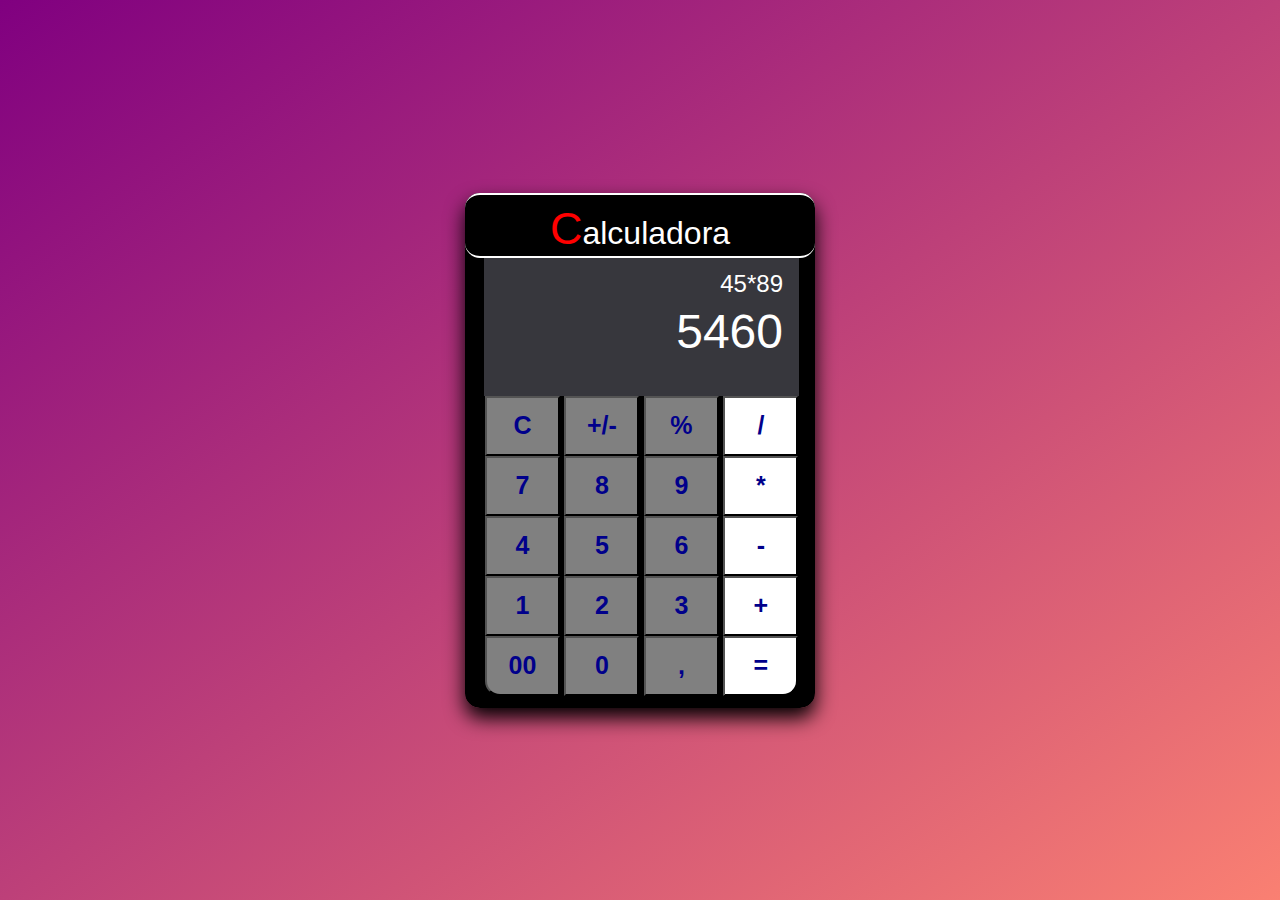
==== index.html @ 0f349f48 "Subida de Poyecto" ====
<!doctype html>
<html lang="en">
    <head>
    <title>calculadora</title>
    <meta charset="utf-8">
    <meta name="viewport" content="width=device-width, initial-scale=1, shrink-to-fit=no">
    <link rel="stylesheet" href="css/bootstrap.min.css">
    <link rel="stylesheet" href="style.css">
    </head>
        <body>





<div class="calculadora">
    <div class="Top__Bar">Calculadora</div>
    <div class="main_resultado">
    <div class="screen__top" id="screen__operation">45*89</div>
    <div class="screen__content" id="screen__resukt">5460</div>
    </div>
    <div class="main_teclas" id="main__teclas">
<button class="Tecla-C">C</button>
<button class="Tecla-masmenos">+/-</button>
<button class="Tecla-Porcentaje">%</button>
<button class="Tecla-Dividir">/</button>
<button class="Tecla-7">7</button>
<button class="Tecla-8">8</button>
<button class="Tecla-9">9</button>
<button class="Tecla-Multiplicacion">*</button>
<button class="Tecla-4">4</button>
<button class="Tecla-5">5</button>
<button class="Tecla-6">6</button>
<button class="Tecla-Resta">-</button>
<button class="Tecla-1">1</button>
<button class="Tecla-2">2</button>
<button class="Tecla-3">3</button>
<button class="Tecla-Suma">+</button>
<button class="Tecla-0">00</button>
<button class="Tecla-V">0</button>
<button class="Tecla-,">,</button>
<button class="Tecla-Igual">=</button>
</div>
</div>








    <script src="js/jquery-3.5.1.min.js" ></script>
    <script src="js/popper.min.js" ></script>
    <script src="js/bootstrap.min.js    " ></script>
    <script src="js/java.js"></script>
        </body>
</html>
---- style.css ----
/*.boxer
    {

      padding: 5em 0 0 2em;
    }
[class^="Tecla-"]
        {
          display: inline-block;
          width: 60px;
          background-color: gray;
        }
[class^="Tecla-"]:hover
                        {
                          color: white ;
                        }
[class^="Tecla-"]:active {
                            transform: scale(.9)}
*/

body
{
   display: flex; 
   align-items: center;
   justify-content: center;
   width: 100vw;
   height: 100vh;
   background: linear-gradient(
       to bottom right,
     purple 0%,
     salmon 100%
   );
}
.calculadora
{
   
    width: 350px;
    height: 515px;
    background: black;
    border-radius: 15px;
    position: relative;
}
.calculadora::after
                    {
                        content: "";
                        display: block;
                        position: absolute;
                        top: 0;
                        width: 100%;
                        height: 100%;
                        border-radius: 15px;
                        box-shadow: 0 10px 20px black;
                        opacity: 1;
                    }
           
.Top__Bar
          {
              width: 100%;
              height: 65px;
              text-align: center;
              font-size: 2em;
              border-bottom: 2px solid white;
              border-top: 2px solid white;
              position: relative;
              color: white;
              background-color: black;
              border-radius: 15px;
          }
.Top__Bar::first-letter
                       {
                          
                           color: red;
                           font-size: 45px;
                       
                       }

[class^="screen__"]{
    width: 100%;
    height: 30px;
    text-align: right;
    padding-right: 1rem;
    padding-top: .5rem;
}
.main_resultado
                {
                    position: relative;
                    color: white;
                    background-color: rgba(223, 223, 247, 0.247);
                    width: 90%;
                   left: 19px;
                }
             
.screen__top
             {
                 font-size: 1.5rem
             }
.screen__content
                {
                    font-size:3rem;
                    padding-bottom: 100px;
                }
.main_teclas
                {   display: inline-block; 
                    margin-left: 20px;           
                } 

 [class^="Tecla-"]
                       {
                           display: inline-block;
                           width: 75px;
                           height: 60px;
                           background-color: gray;
                           color: darkblue;
                           cursor: pointer;
                           position: relative;
                           z-index: 100;
                           font-size: 25px;
                           font-weight: bold;
                       }
[class^="Tecla-"]:nth-child(4n)
                                {
                                    background-color: white;
                                }
[class^="Tecla-"]:nth-child(17)
                                {
                                    border-bottom-left-radius: 15px;
                                }
 [class^="Tecla-"]:hover
                       {
                         background-color: lightgreen ;
                       }
[class^="Tecla-"]:active {
                           transform: scale(.9)
                        }
[class^="Tecla-"]:last-child
                                {
                                   border-bottom-right-radius: 15px;
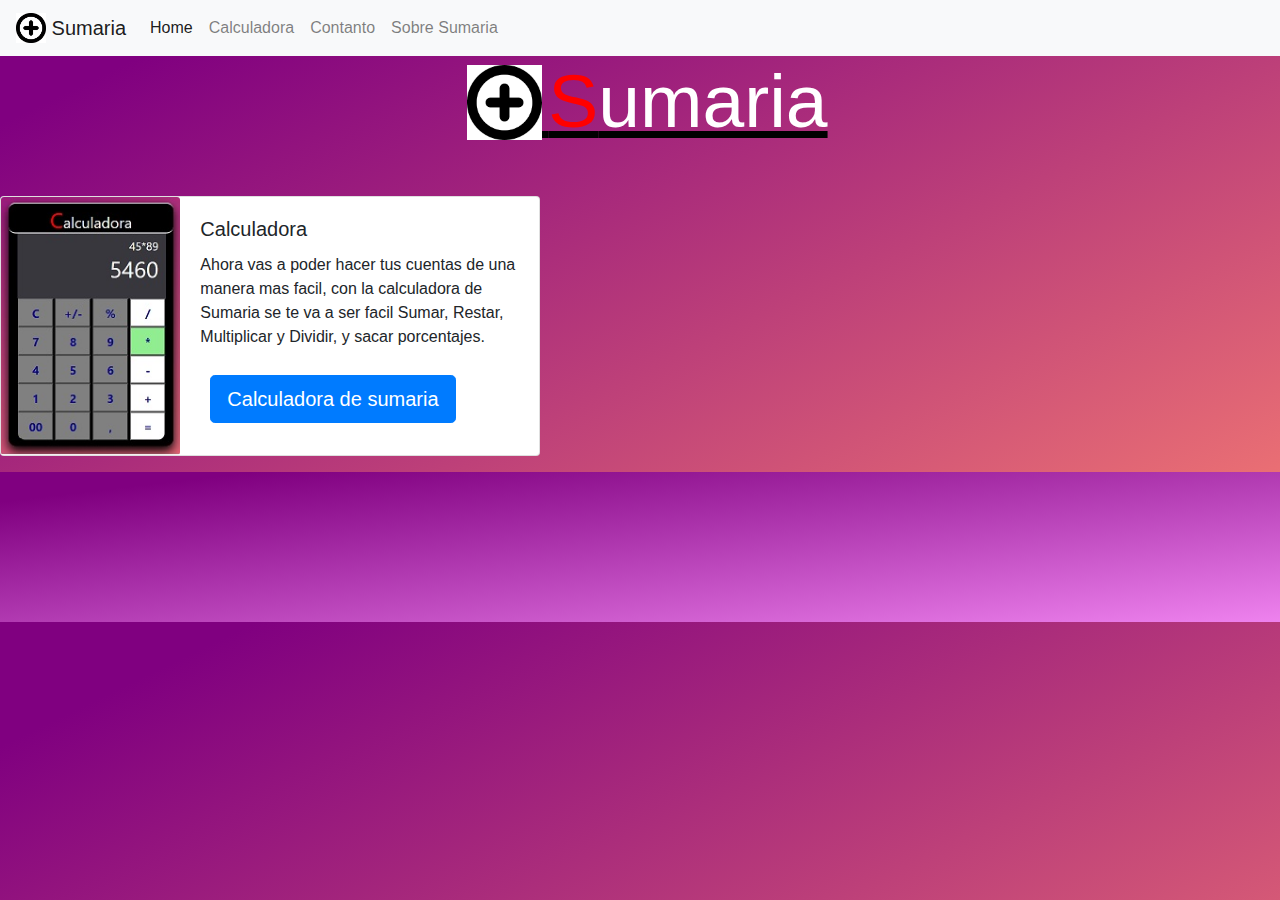
==== commit a63e68ef: "Se agrega Index. y nuevos aspectos" ====
--- a/index.html
+++ b/index.html
@@ -1,58 +1,65 @@
 <!doctype html>
 <html lang="en">
-    <head>
-    <title>calculadora</title>
+  <head>
+    <title>Sumaria</title>
     <meta charset="utf-8">
     <meta name="viewport" content="width=device-width, initial-scale=1, shrink-to-fit=no">
     <link rel="stylesheet" href="css/bootstrap.min.css">
     <link rel="stylesheet" href="style.css">
-    </head>
-        <body>
+    <link rel="icon" sizes="any" href="adress/icono.png">
+  </head>
+  <body>
+      
+    <nav class="navbar navbar-expand-lg navbar-light bg-light">
+        <a class="navbar-brand" href="index.html">
+            <img src="adress/icono.png" width="30" height="30" class="d-inline-block align-top" alt="" loading="lazy">
+           <span class="menu__titulo">Sumaria</span>
+          </a>
+        <button class="navbar-toggler" type="button" data-toggle="collapse" data-target="#navbarNavAltMarkup" aria-controls="navbarNavAltMarkup" aria-expanded="false" aria-label="Toggle navigation">
+          <span class="navbar-toggler-icon"></span>
+        </button>
+        <div class="collapse navbar-collapse" id="navbarNavAltMarkup">
+          <div class="navbar-nav">
+            <a class="nav-link active" href="index.html">Home <span class="sr-only">(current)</span></a>
+            <a class="nav-link " href="calculadora.html">Calculadora</a>
+            <a class="nav-link" href="#">Contanto</a>
+            <a class="nav-link" href="#">Sobre Sumaria</a>
+          </div>
+        </div>
+      </nav>
 
 
+<div>
+<h1 class="titulo__titulo"><img class="titulo__img" src="adress/icono.png" alt="suma"> <span class="titulo__rojito">S</span>umaria</h1>
+</div>
 
+<div class="card mb-3 card__position" style="max-width: 540px;">
+    <div class="row no-gutters">
+      <div class="col-md-4">
+        <img src="adress/calculadora.jpg" class="card-img" alt="calculadora">
+      </div>
+      <div class="col-md-8">
+        <div class="card-body">
+          <h5 class="card-title">Calculadora</h5>
+          <p class="card-text">Ahora vas a poder hacer tus cuentas de una manera mas facil, con la calculadora de Sumaria se te va a ser facil Sumar, Restar, Multiplicar y Dividir, y sacar porcentajes. </p>
+          <p class="card-text"></p>
+          <button type="button" class="btn btn-primary btn-lg card__button"><a href="calculadora.html" class="card__link"> Calculadora de sumaria </a>
+        </button>
+        </div>
+      </div>
+    </div>
+  </div>
 
-
-<div class="calculadora">
-    <div class="Top__Bar">Calculadora</div>
-    <div class="main_resultado">
-    <div class="screen__top" id="screen__operation">45*89</div>
-    <div class="screen__content" id="screen__resukt">5460</div>
-    </div>
-    <div class="main_teclas" id="main__teclas">
-<button class="Tecla-C">C</button>
-<button class="Tecla-masmenos">+/-</button>
-<button class="Tecla-Porcentaje">%</button>
-<button class="Tecla-Dividir">/</button>
-<button class="Tecla-7">7</button>
-<button class="Tecla-8">8</button>
-<button class="Tecla-9">9</button>
-<button class="Tecla-Multiplicacion">*</button>
-<button class="Tecla-4">4</button>
-<button class="Tecla-5">5</button>
-<button class="Tecla-6">6</button>
-<button class="Tecla-Resta">-</button>
-<button class="Tecla-1">1</button>
-<button class="Tecla-2">2</button>
-<button class="Tecla-3">3</button>
-<button class="Tecla-Suma">+</button>
-<button class="Tecla-0">00</button>
-<button class="Tecla-V">0</button>
-<button class="Tecla-,">,</button>
-<button class="Tecla-Igual">=</button>
-</div>
-</div>
+  <footer class="fotter__copy"></footer>
 
 
 
 
 
 
-
-
-    <script src="js/jquery-3.5.1.min.js" ></script>
-    <script src="js/popper.min.js" ></script>
-    <script src="js/bootstrap.min.js    " ></script>
+      
+    <script src="js/jquery-3.5.1.min.js"></script>
+    <script src="js/popper.min.js"></script>
     <script src="js/java.js"></script>
-        </body>
+  </body>
 </html>--- a/style.css
+++ b/style.css
@@ -1,35 +1,74 @@
-/*.boxer
+body
     {
-
-      padding: 5em 0 0 2em;
+        width:100%;
+        height: 100%;
+        background: linear-gradient(
+            to bottom right,
+          purple 10%,
+          salmon 100%
+        );
     }
-[class^="Tecla-"]
-        {
-          display: inline-block;
-          width: 60px;
-          background-color: gray;
-        }
-[class^="Tecla-"]:hover
-                        {
-                          color: white ;
-                        }
-[class^="Tecla-"]:active {
-                            transform: scale(.9)}
-*/
-
-body
-{
+.titulo__titulo
+                {    
+                    font-size:75px ;
+                    text-align: center;
+                    color: white;
+                    text-decoration: underline black;            
+                   }  
+.titulo__rojito
+                {
+                    color: red;
+                }
+.titulo__img
+                {   
+                  display: inline;
+                  width: 75px ;
+                  position: relative;
+                  bottom: 5px;
+                  left: 15px;
+                }
+.card__position
+                {
+                    margin-top: 50px;
+                    
+                }
+.card__button
+            {
+               
+                position: relative;
+                top: 10px;
+                left: 10px;
+     
+            }                
+.card__link
+            {
+                color: white;
+                text-decoration: none;
+            }
+.card__link:hover
+            {
+                color: black;
+                text-decoration: none;
+            }            
+.calcu__center
+                {
    display: flex; 
    align-items: center;
    justify-content: center;
    width: 100vw;
    height: 100vh;
-   background: linear-gradient(
-       to bottom right,
-     purple 0%,
-     salmon 100%
-   );
+  
 }
+.fotter__copy
+            {
+                height: 150px;
+                width: 100%;
+                background: linear-gradient(
+                    to bottom right,
+                    purple 10%,
+                      violet 100%
+                );
+            }
 .calculadora
 {
    
@@ -133,4 +172,5 @@
                         }
 [class^="Tecla-"]:last-child
                                 {
-                                   border-bottom-right-radius: 15px;+                                   border-bottom-right-radius: 15px;
+                                }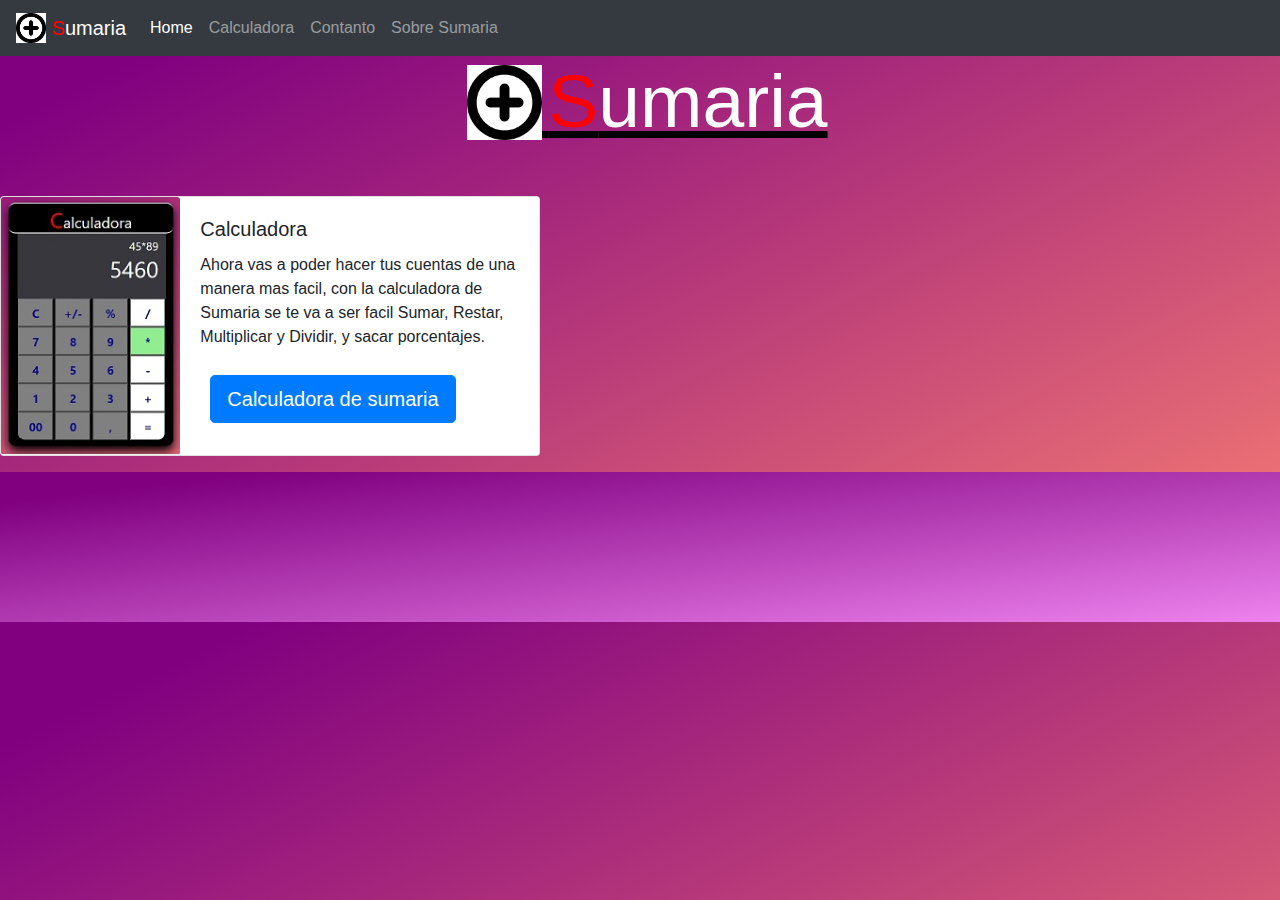
==== commit 84323d12: "se mejora paguina de inicia" ====
--- a/index.html
+++ b/index.html
@@ -10,10 +10,10 @@
   </head>
   <body>
       
-    <nav class="navbar navbar-expand-lg navbar-light bg-light">
+    <nav class="navbar navbar-expand-lg navbar-dark bg-dark">
         <a class="navbar-brand" href="index.html">
             <img src="adress/icono.png" width="30" height="30" class="d-inline-block align-top" alt="" loading="lazy">
-           <span class="menu__titulo">Sumaria</span>
+           <span class="menu__titulo"><span class="titulo__rojito">S</span>umaria</span>
           </a>
         <button class="navbar-toggler" type="button" data-toggle="collapse" data-target="#navbarNavAltMarkup" aria-controls="navbarNavAltMarkup" aria-expanded="false" aria-label="Toggle navigation">
           <span class="navbar-toggler-icon"></span>
@@ -51,6 +51,7 @@
   </div>
 
   <footer class="fotter__copy"></footer>
+  
 
 
 
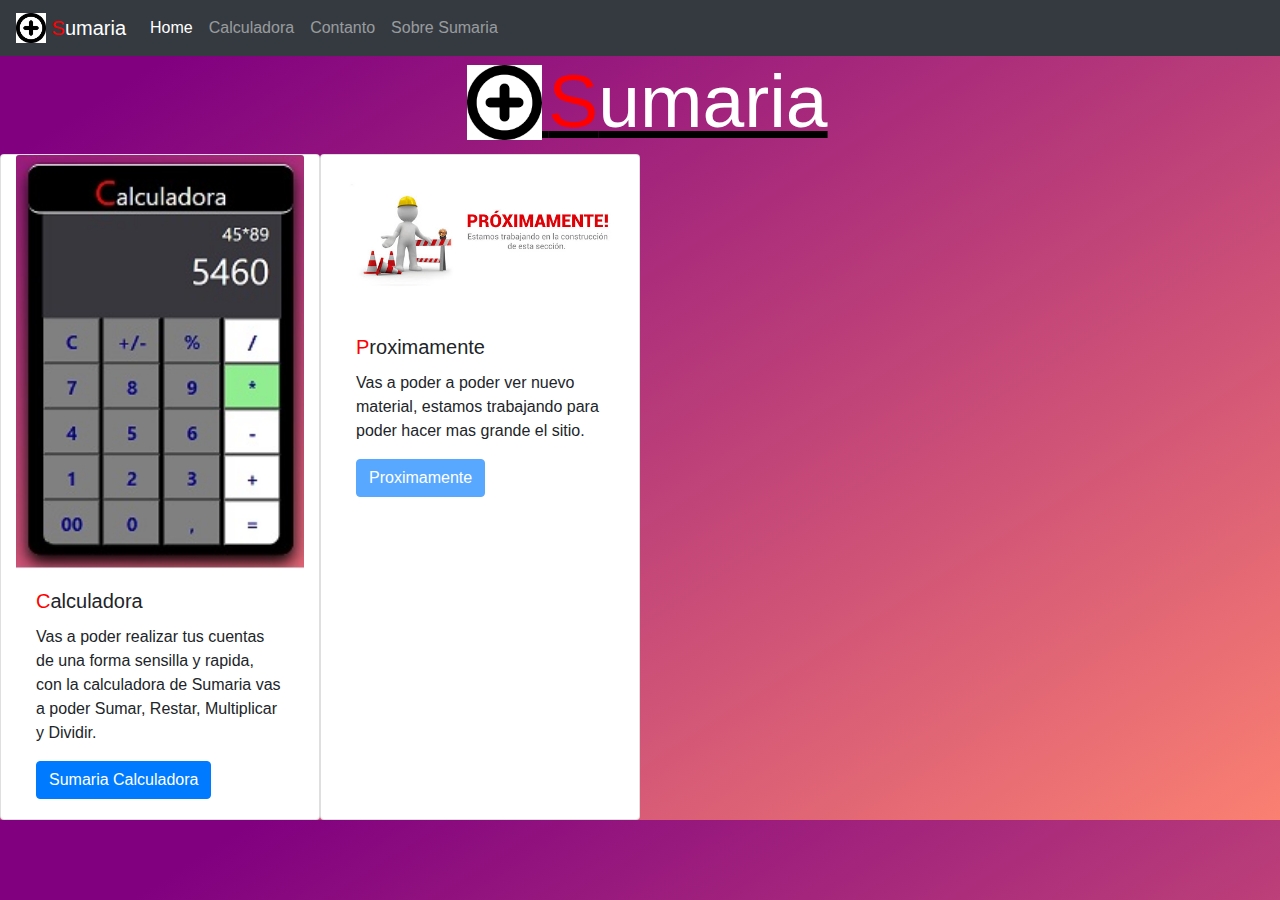
==== commit dafe11b5: "se agrega seccion" ====
--- a/index.html
+++ b/index.html
@@ -1,66 +1,87 @@
 <!doctype html>
 <html lang="en">
-  <head>
-    <title>Sumaria</title>
-    <meta charset="utf-8">
-    <meta name="viewport" content="width=device-width, initial-scale=1, shrink-to-fit=no">
-    <link rel="stylesheet" href="css/bootstrap.min.css">
-    <link rel="stylesheet" href="style.css">
-    <link rel="icon" sizes="any" href="adress/icono.png">
-  </head>
-  <body>
-      
-    <nav class="navbar navbar-expand-lg navbar-dark bg-dark">
-        <a class="navbar-brand" href="index.html">
-            <img src="adress/icono.png" width="30" height="30" class="d-inline-block align-top" alt="" loading="lazy">
-           <span class="menu__titulo"><span class="titulo__rojito">S</span>umaria</span>
-          </a>
-        <button class="navbar-toggler" type="button" data-toggle="collapse" data-target="#navbarNavAltMarkup" aria-controls="navbarNavAltMarkup" aria-expanded="false" aria-label="Toggle navigation">
-          <span class="navbar-toggler-icon"></span>
-        </button>
-        <div class="collapse navbar-collapse" id="navbarNavAltMarkup">
-          <div class="navbar-nav">
-            <a class="nav-link active" href="index.html">Home <span class="sr-only">(current)</span></a>
-            <a class="nav-link " href="calculadora.html">Calculadora</a>
-            <a class="nav-link" href="#">Contanto</a>
-            <a class="nav-link" href="#">Sobre Sumaria</a>
-          </div>
-        </div>
-      </nav>
+
+<head>
+  <title>Sumaria</title>
+  <meta charset="utf-8">
+  <meta name="viewport" content="width=device-width, initial-scale=1, shrink-to-fit=no">
+  <link rel="stylesheet" href="css/bootstrap.min.css">
+  <link rel="stylesheet" href="style.css">
+  <link rel="icon" sizes="any" href="adress/icono.png">
+  <link href="https://fonts.googleapis.com/css2?family=Chelsea+Market&display=swap" rel="stylesheet">
+</head>
+
+<body>
 
 
+  <nav class="navbar navbar-expand-lg navbar-dark bg-dark">
+    <a class="navbar-brand" href="index.html">
+      <img src="adress/icono.png" width="30" height="30" class="d-inline-block align-top" alt="sumaria" loading="lazy">
+      <span class="menu__titulo"><span class="titulo__rojito">S</span>umaria</span>
+    </a>
+    <button class="navbar-toggler" type="button" data-toggle="collapse" data-target="#navbarNavAltMarkup"
+      aria-controls="navbarNavAltMarkup" aria-expanded="false" aria-label="Toggle navigation">
+      <span class="navbar-toggler-icon"></span>
+    </button>
+    <div class="collapse navbar-collapse" id="navbarNavAltMarkup">
+      <div class="navbar-nav">
+        <a class="nav-link active" href="index.html">Home<span class="sr-only">(current)</span></a>
+        <a class="nav-link" href="calculadora.html">Calculadora</a>
+        <a class="nav-link" href="#">Contanto</a>
+        <a class="nav-link" href="#">Sobre Sumaria</a>
+      </div>
+    </div>
+  </nav>
+
 <div>
-<h1 class="titulo__titulo"><img class="titulo__img" src="adress/icono.png" alt="suma"> <span class="titulo__rojito">S</span>umaria</h1>
+  <h1 class="titulo__titulo"><img class="titulo__img" src="adress/icono.png" alt="suma"> <span
+      class="titulo__rojito">S</span>umaria</h1>
 </div>
 
-<div class="card mb-3 card__position" style="max-width: 540px;">
-    <div class="row no-gutters">
-      <div class="col-md-4">
-        <img src="adress/calculadora.jpg" class="card-img" alt="calculadora">
-      </div>
-      <div class="col-md-8">
+
+
+<article>
+  
+  <div class="container-fluid">
+    <div class="row">
+
+      <div class="card col-md-3 col-sm-6 card__position-1" style="width: 18rem;">
+        <img src="adress/calculadora.jpg" class="card-img-top center__img" alt="calculadora">
         <div class="card-body">
-          <h5 class="card-title">Calculadora</h5>
-          <p class="card-text">Ahora vas a poder hacer tus cuentas de una manera mas facil, con la calculadora de Sumaria se te va a ser facil Sumar, Restar, Multiplicar y Dividir, y sacar porcentajes. </p>
-          <p class="card-text"></p>
-          <button type="button" class="btn btn-primary btn-lg card__button"><a href="calculadora.html" class="card__link"> Calculadora de sumaria </a>
-        </button>
+          <h5 class="card-title"><span class="titulo__rojito">C</span>alculadora</h5>
+          <p class="card-text">Vas a poder realizar tus cuentas de una forma sensilla y rapida, con la calculadora de
+            Sumaria vas a poder Sumar, Restar, Multiplicar y Dividir.</p>
+          <a href="calculadora.html" class="btn btn-primary card__link">Sumaria Calculadora</a>
         </div>
       </div>
-    </div>
-  </div>
 
-  <footer class="fotter__copy"></footer>
-  
+
+
+      <div class="card col-md-3 col-sm-6 card__position-2" style="width: 18rem;">
+        <img src="adress/proximamente.jpg" class="card-img-top center__img" alt="proximamente">
+        <div class="card-body">
+          <h5 class="card-title"><span class="titulo__rojito">P</span>roximamente</h5>
+          <p class="card-text">Vas a poder a poder ver nuevo material, estamos trabajando para poder hacer mas grande el
+            sitio.</p>
+          <a href="#" class="btn btn-primary card__link disabled">Proximamente</a>
+        </div>
+      </div>
 
 
 
 
+    </div>
+    </div>
+
+  
+</article>
 
 
-      
-    <script src="js/jquery-3.5.1.min.js"></script>
-    <script src="js/popper.min.js"></script>
-    <script src="js/java.js"></script>
-  </body>
+
+
+  <script src="js/jquery-3.5.1.min.js"></script>
+  <script src="js/popper.min.js"></script>
+  <script src="js/bootstrap.min.js"></script>
+</body>
+
 </html>--- a/style.css
+++ b/style.css
@@ -1,5 +1,7 @@
 body
     {
+        padding-right: 0;
+        padding-left: 0;
         width:100%;
         height: 100%;
         background: linear-gradient(
@@ -55,8 +57,7 @@
    display: flex; 
    align-items: center;
    justify-content: center;
-   width: 100vw;
-   height: 100vh;
+  padding-top: 80px;
   
 }
 .fotter__copy
@@ -119,24 +120,17 @@
     padding-right: 1rem;
     padding-top: .5rem;
 }
-.main_resultado
+.calc-display
                 {
                     position: relative;
                     color: white;
                     background-color: rgba(223, 223, 247, 0.247);
                     width: 90%;
                    left: 19px;
+                   font-size:3rem;
+                    padding-bottom: 60px;
                 }
              
-.screen__top
-             {
-                 font-size: 1.5rem
-             }
-.screen__content
-                {
-                    font-size:3rem;
-                    padding-bottom: 100px;
-                }
 .main_teclas
                 {   display: inline-block; 
                     margin-left: 20px;           
@@ -170,7 +164,24 @@
 [class^="Tecla-"]:active {
                            transform: scale(.9)
                         }
-[class^="Tecla-"]:last-child
-                                {
-                                   border-bottom-right-radius: 15px;
-                                }+
+.Tecla-0
+        {
+            width: 154px;
+            bottom: 60px;
+            
+        }
+.Tecla-Igual
+             {
+                 height: 123px;
+                 border-bottom-right-radius: 15px;
+             }
+.Tecla-1,.Tecla-2,.Tecla-3
+{
+    bottom: 32px;
+}
+.Tecla-punto
+{
+    bottom: 60px;
+    left: 1px;
+}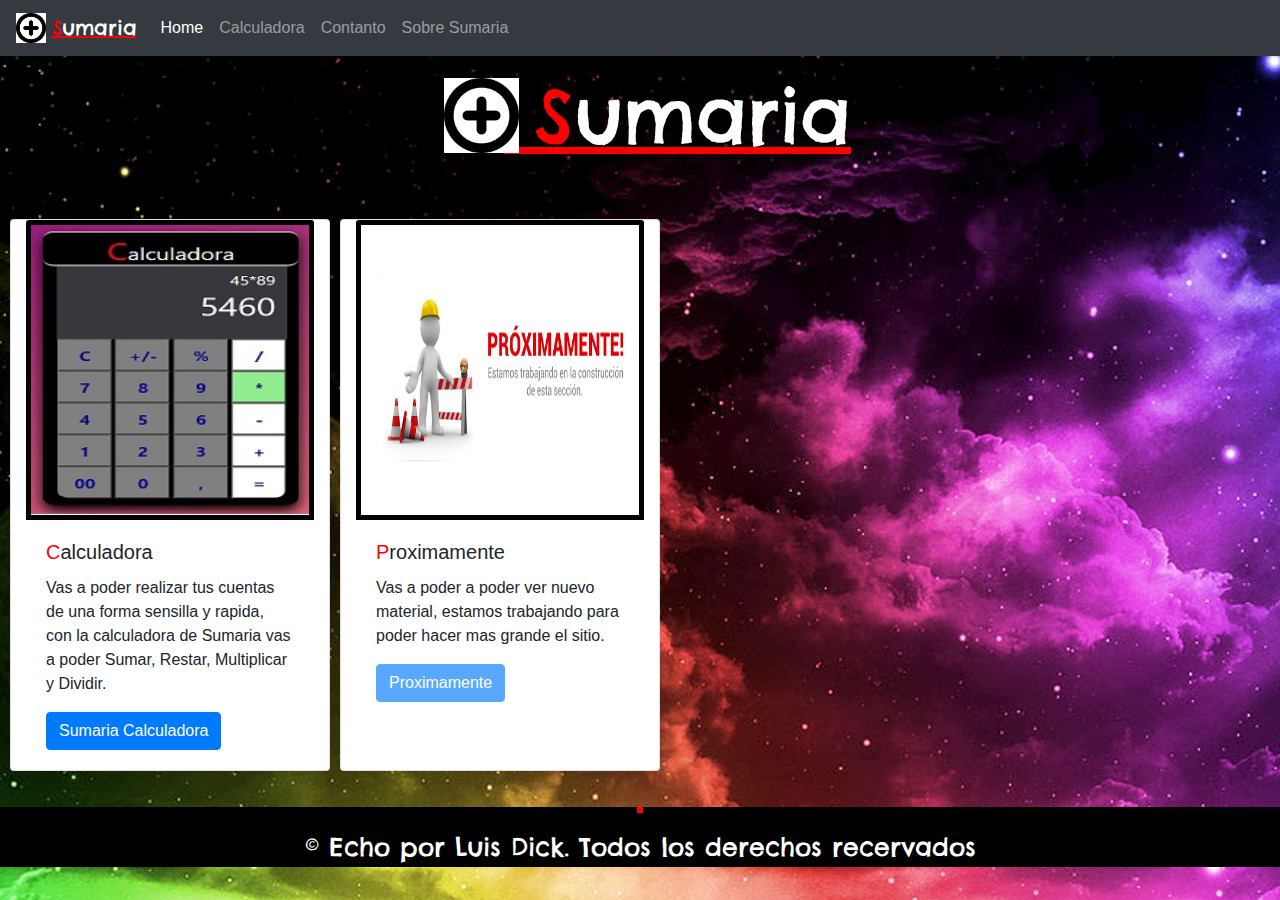
==== commit 40b068ad: "se corrigue codigo" ====
--- a/index.html
+++ b/index.html
@@ -33,48 +33,48 @@
     </div>
   </nav>
 
-<div>
-  <h1 class="titulo__titulo"><img class="titulo__img" src="adress/icono.png" alt="suma"> <span
-      class="titulo__rojito">S</span>umaria</h1>
-</div>
+  <div>
+    <h1 class="titulo__titulo"><img class="titulo__img" src="adress/icono.png" alt="suma"> <span
+        class="titulo__rojito">S</span>umaria</h1>
+  </div>
 
 
 
-<article>
-  
-  <div class="container-fluid">
-    <div class="row">
+  <article>
 
-      <div class="card col-md-3 col-sm-6 card__position-1" style="width: 18rem;">
-        <img src="adress/calculadora.jpg" class="card-img-top center__img" alt="calculadora">
-        <div class="card-body">
-          <h5 class="card-title"><span class="titulo__rojito">C</span>alculadora</h5>
-          <p class="card-text">Vas a poder realizar tus cuentas de una forma sensilla y rapida, con la calculadora de
-            Sumaria vas a poder Sumar, Restar, Multiplicar y Dividir.</p>
-          <a href="calculadora.html" class="btn btn-primary card__link">Sumaria Calculadora</a>
+    <div class="container-fluid">
+      <div class="row">
+
+        <div class="card col-md-3 col-sm-6 card__position-1" style="width: 18rem;">
+          <img src="adress/calculadora.jpg" class="card-img-top center__img" alt="calculadora">
+          <div class="card-body">
+            <h5 class="card-title"><span class="titulo__rojito">C</span>alculadora</h5>
+            <p class="card-text">Vas a poder realizar tus cuentas de una forma sensilla y rapida, con la calculadora de
+              Sumaria vas a poder Sumar, Restar, Multiplicar y Dividir.</p>
+            <a href="calculadora.html" class="btn btn-primary card__link">Sumaria Calculadora</a>
+          </div>
         </div>
-      </div>
 
 
 
-      <div class="card col-md-3 col-sm-6 card__position-2" style="width: 18rem;">
-        <img src="adress/proximamente.jpg" class="card-img-top center__img" alt="proximamente">
-        <div class="card-body">
-          <h5 class="card-title"><span class="titulo__rojito">P</span>roximamente</h5>
-          <p class="card-text">Vas a poder a poder ver nuevo material, estamos trabajando para poder hacer mas grande el
-            sitio.</p>
-          <a href="#" class="btn btn-primary card__link disabled">Proximamente</a>
+        <div class="card col-md-3 col-sm-6 card__position-2" style="width: 18rem;">
+          <img src="adress/proximamente.jpg" class="card-img-top center__img" alt="proximamente">
+          <div class="card-body">
+            <h5 class="card-title"><span class="titulo__rojito">P</span>roximamente</h5>
+            <p class="card-text">Vas a poder a poder ver nuevo material, estamos trabajando para poder hacer mas grande
+              el
+              sitio.</p>
+            <a href="#" class="btn btn-primary card__link disabled">Proximamente</a>
+          </div>
         </div>
       </div>
+    </div>
+  </article>
 
-
-
-
-    </div>
-    </div>
-
-  
-</article>
+  <footer class="fotter__copy">
+    <hr class="footer__linea">
+    <div > &copy; Echo por Luis Dick. Todos los derechos recervados</div>
+  </footer>
 
 
 
--- a/style.css
+++ b/style.css
@@ -1,47 +1,45 @@
 body
     {
-        padding-right: 0;
-        padding-left: 0;
-        width:100%;
-        height: 100%;
-        background: linear-gradient(
-            to bottom right,
-          purple 10%,
-          salmon 100%
-        );
+    background: url(adress/fondo.jpg);  
+    background-size: auto;
     }
+.menu__titulo
+                {
+                    font-family: 'Chelsea Market', cursive;
+                    text-decoration: underline red;
+                }
 .titulo__titulo
-                {    
+                {   padding-top: 15px;
+                    font-family: 'Chelsea Market', cursive; 
                     font-size:75px ;
                     text-align: center;
-                    color: white;
-                    text-decoration: underline black;            
-                   }  
+                    color:white;
+                    text-decoration: underline red;            
+                }  
 .titulo__rojito
                 {
                     color: red;
                 }
 .titulo__img
                 {   
-                  display: inline;
-                  width: 75px ;
-                  position: relative;
-                  bottom: 5px;
-                  left: 15px;
+                    width: 75px ;
+                    position: relative;
+                    bottom: 5px;
+                    left: 15px;
+                    border-radius: 10px solid red;
                 }
-.card__position
+.card__position-1
                 {
-                    margin-top: 50px;
-                    
-                }
-.card__button
-            {
-               
-                position: relative;
-                top: 10px;
-                left: 10px;
-     
-            }                
+                    margin-top: 50px;     
+                    margin-left: 10px;
+                    margin-bottom: 20px;
+                } 
+.card__position-2
+                    {
+                        margin-top: 50px;
+                        margin-left: 10px;
+                        margin-bottom: 20px;
+                    }               
 .card__link
             {
                 color: white;
@@ -51,34 +49,42 @@
             {
                 color: black;
                 text-decoration: none;
-            }            
+            } 
+.footer__linea
+                {
+                    border: 3px solid red;
+                }  
+.fotter__copy
+                { 
+                    font-size: 25px;
+                    font-family: 'Chelsea Market', cursive;
+                    color: white;
+                    background-color: black;
+                    text-align: center;
+                    justify-items: center;
+                }
+.center__img
+            {
+                height: 300px;
+                border: 5px solid black;
+            }         
 .calcu__center
                 {
-   display: flex; 
-   align-items: center;
-   justify-content: center;
-  padding-top: 80px;
-  
-}
-.fotter__copy
-            {
-                height: 150px;
-                width: 100%;
-                background: linear-gradient(
-                    to bottom right,
-                    purple 10%,
-                      violet 100%
-                );
-            }
+                    padding-top: 25px;
+                    padding-bottom: 25px;
+                    top:45px;
+                    display: flex; 
+                    align-items: center;
+                    justify-content: center;
+                }
 .calculadora
-{
-   
-    width: 350px;
-    height: 515px;
-    background: black;
-    border-radius: 15px;
-    position: relative;
-}
+                {
+                    width: 350px;
+                    height: 525px;
+                    background: darkcyan     ;
+                    border-radius: 15px;
+                    position: relative;
+                }
 .calculadora::after
                     {
                         content: "";
@@ -91,64 +97,62 @@
                         box-shadow: 0 10px 20px black;
                         opacity: 1;
                     }
-           
 .Top__Bar
-          {
-              width: 100%;
-              height: 65px;
-              text-align: center;
-              font-size: 2em;
-              border-bottom: 2px solid white;
-              border-top: 2px solid white;
-              position: relative;
-              color: white;
-              background-color: black;
-              border-radius: 15px;
-          }
+            {
+                width: 100%;
+                height: 65px;
+                text-align: center;
+                font-family: 'Finger Paint', cursive;
+                font-weight: bold;
+                font-size: 2.5em;
+                border-bottom: 2px solid white;
+                border-top: 2px solid white;
+                position: relative;
+                color: white;
+                background-color: darkcyan;
+                border-radius: 15px;
+            }
 .Top__Bar::first-letter
-                       {
-                          
-                           color: red;
-                           font-size: 45px;
-                       
-                       }
-
-[class^="screen__"]{
-    width: 100%;
-    height: 30px;
-    text-align: right;
-    padding-right: 1rem;
-    padding-top: .5rem;
-}
+                        {
+                            color: red;
+                            font-size: 45px;
+                        }
+[class^="screen__"]
+                    {
+                        width: 100%;
+                        height: 30px;
+                        text-align: right;
+                        padding-right: 1rem;
+                        padding-top: .5rem;
+                    }
 .calc-display
                 {
                     position: relative;
                     color: white;
                     background-color: rgba(223, 223, 247, 0.247);
                     width: 90%;
-                   left: 19px;
-                   font-size:3rem;
+                    left: 19px;
+                    font-size:3rem;
                     padding-bottom: 60px;
                 }
-             
 .main_teclas
-                {   display: inline-block; 
+                {   
+                    display: inline-block; 
                     margin-left: 20px;           
                 } 
-
- [class^="Tecla-"]
-                       {
-                           display: inline-block;
-                           width: 75px;
-                           height: 60px;
-                           background-color: gray;
-                           color: darkblue;
-                           cursor: pointer;
-                           position: relative;
-                           z-index: 100;
-                           font-size: 25px;
-                           font-weight: bold;
-                       }
+[class^="Tecla-"]
+                    {
+                        display: inline-block;
+                        width: 75px;
+                        height: 60px;
+                        background-color: gray;
+                        color: darkblue;
+                        cursor: pointer;
+                        position: relative;
+                        z-index: 100;
+                        font-size: 25px;
+                        font-weight: bold;
+                    }
 [class^="Tecla-"]:nth-child(4n)
                                 {
                                     background-color: white;
@@ -157,31 +161,30 @@
                                 {
                                     border-bottom-left-radius: 15px;
                                 }
- [class^="Tecla-"]:hover
-                       {
-                         background-color: lightgreen ;
-                       }
-[class^="Tecla-"]:active {
-                           transform: scale(.9)
-                        }
-
+[class^="Tecla-"]:hover
+                            {
+                                background-color: lightgreen ;
+                            }
+[class^="Tecla-"]:active 
+                            {
+                                transform: scale(.9)
+                            }
 .Tecla-0
-        {
-            width: 154px;
-            bottom: 60px;
-            
-        }
+            {
+                width: 154px;
+                bottom: 60px;
+            }
 .Tecla-Igual
-             {
-                 height: 123px;
-                 border-bottom-right-radius: 15px;
-             }
+                {
+                    height: 123px;
+                    border-bottom-right-radius: 15px;
+                }
 .Tecla-1,.Tecla-2,.Tecla-3
-{
-    bottom: 32px;
-}
+                            {
+                                bottom: 32px;
+                            }
 .Tecla-punto
-{
-    bottom: 60px;
-    left: 1px;
-}+                {
+                    bottom: 60px;
+                    left: 1px;
+                }
